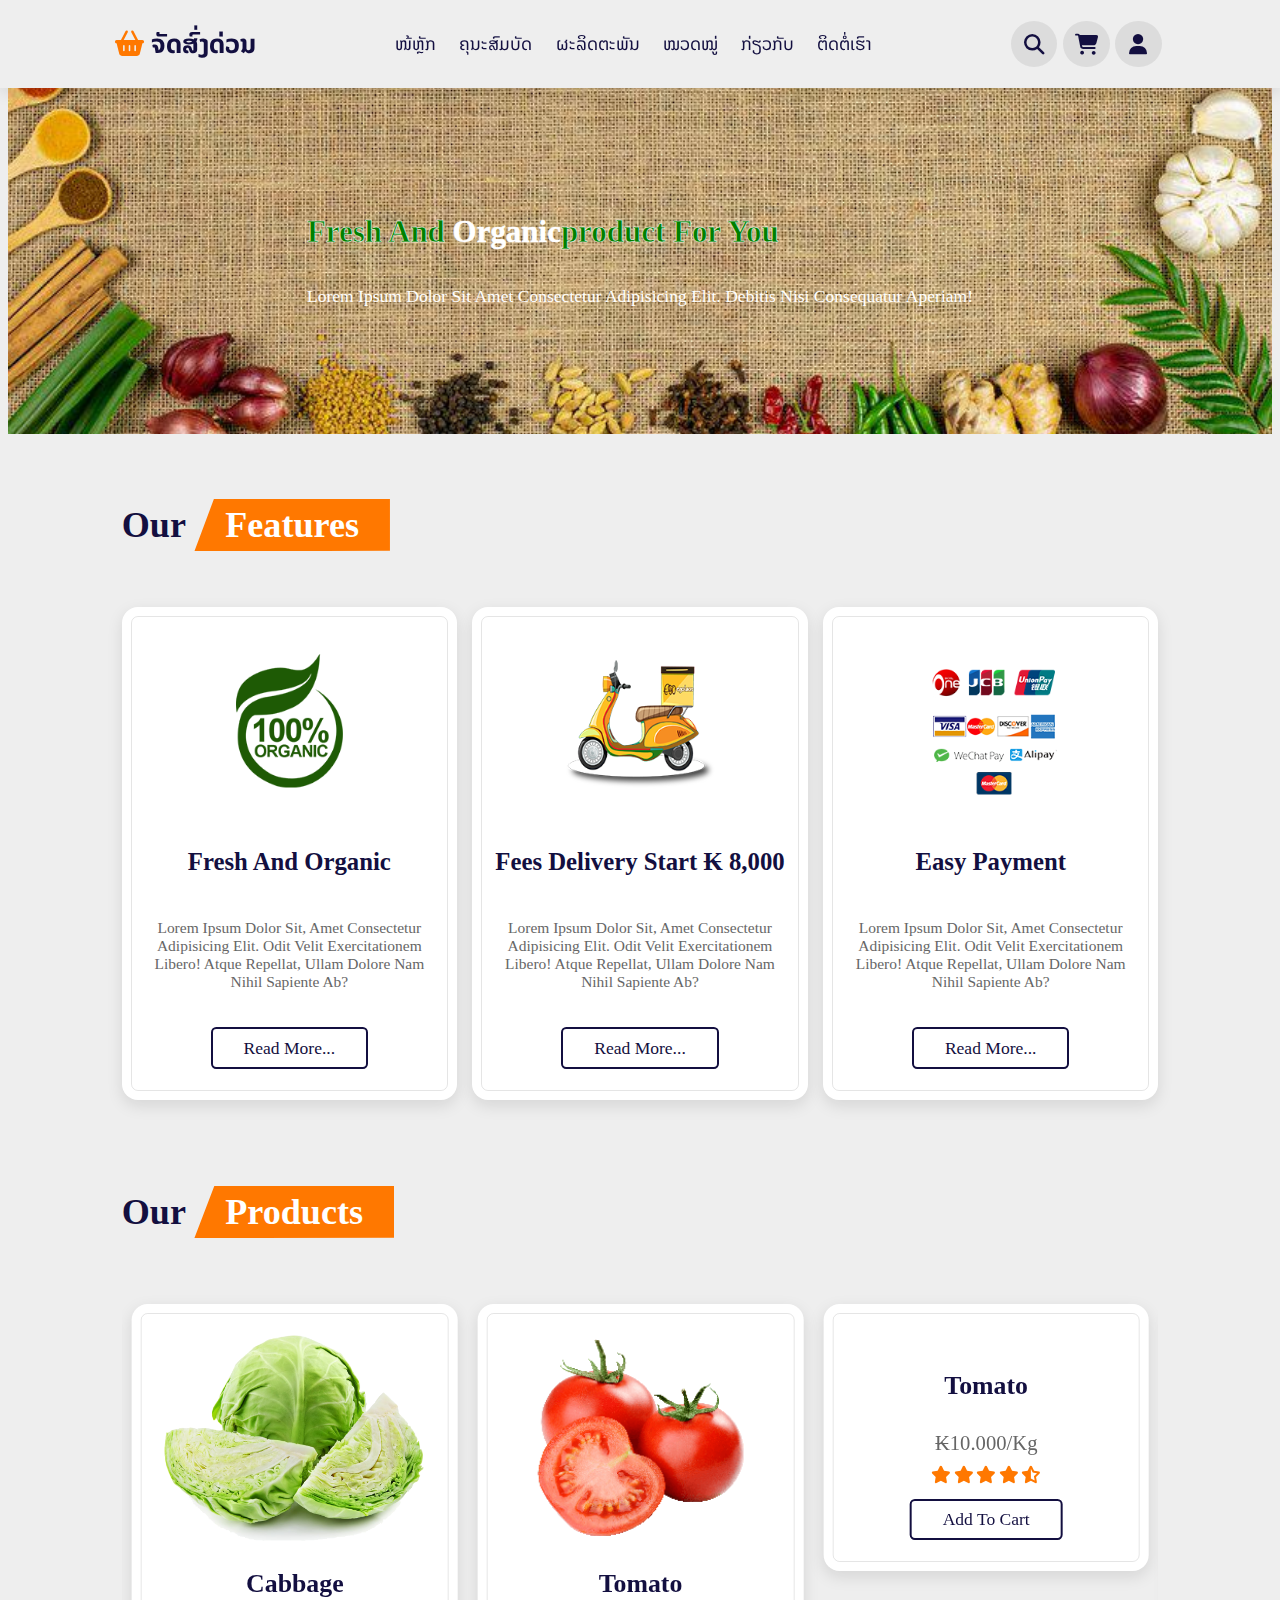
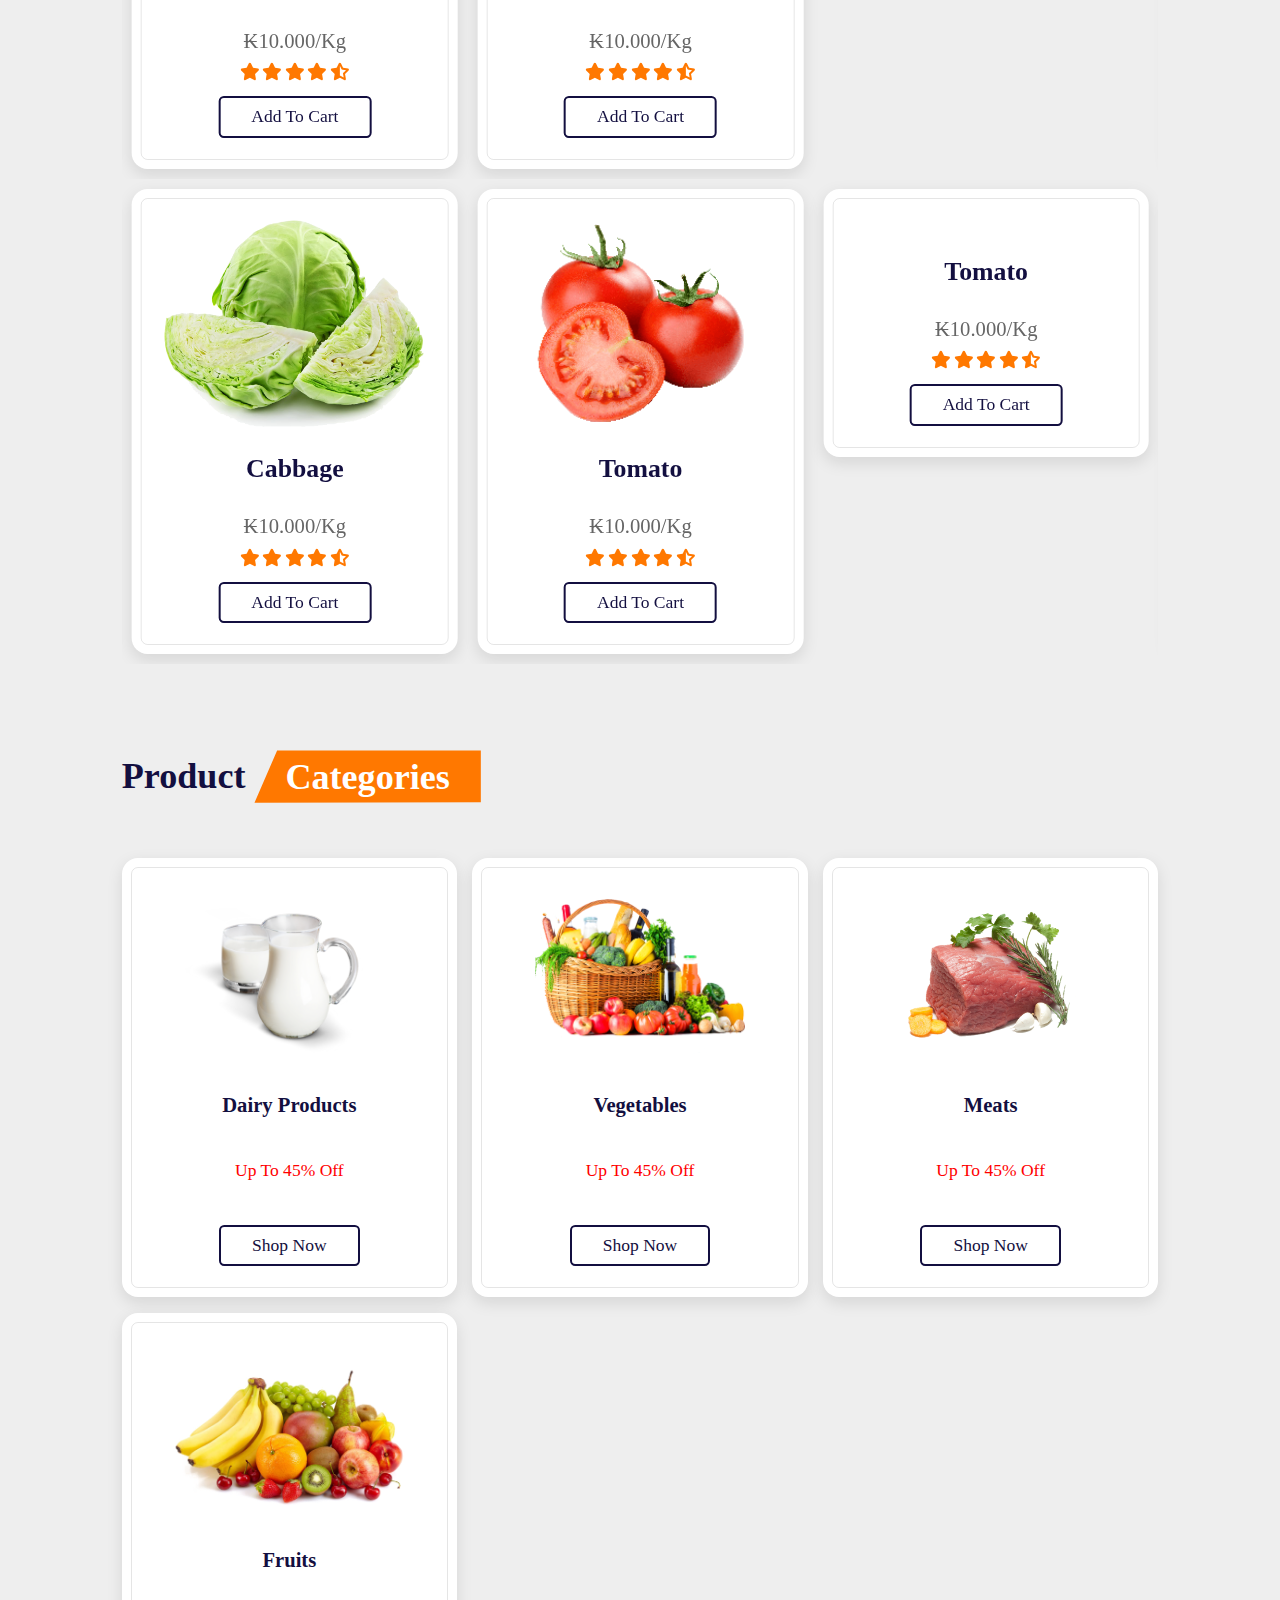
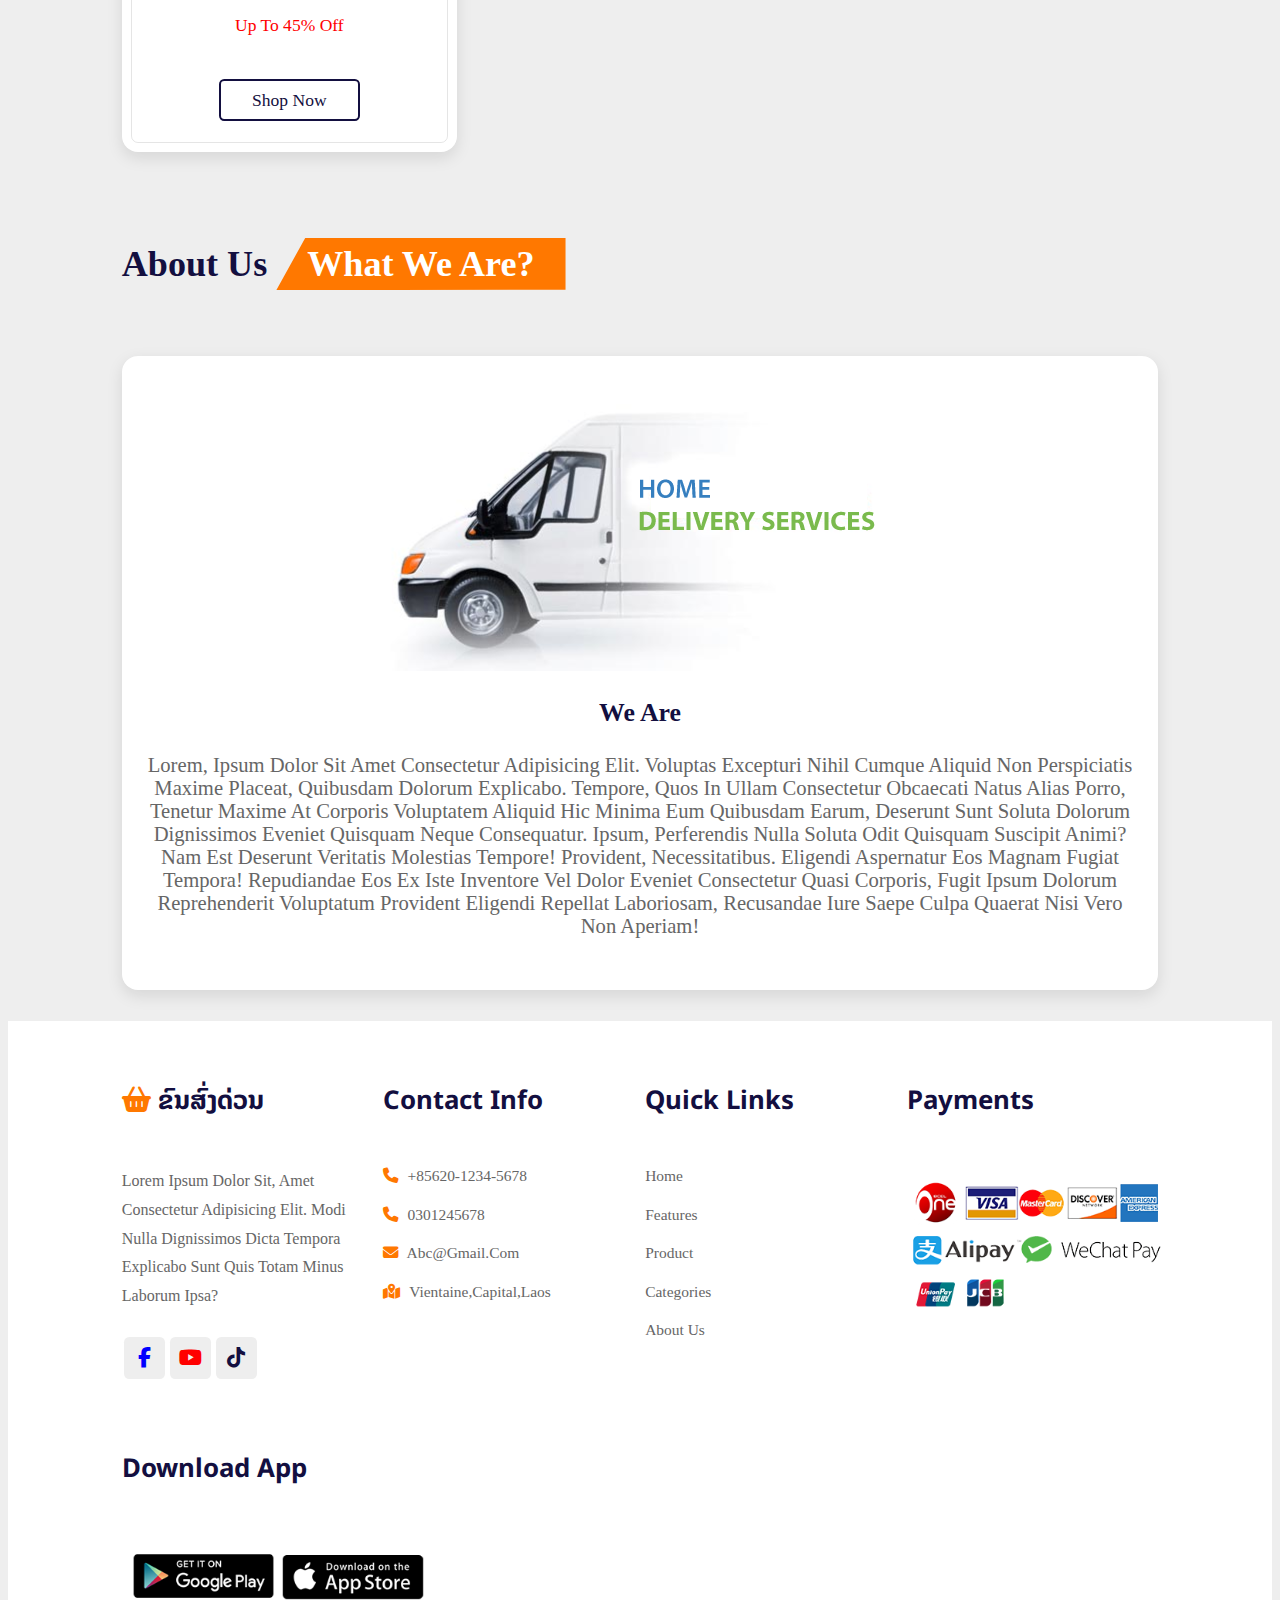
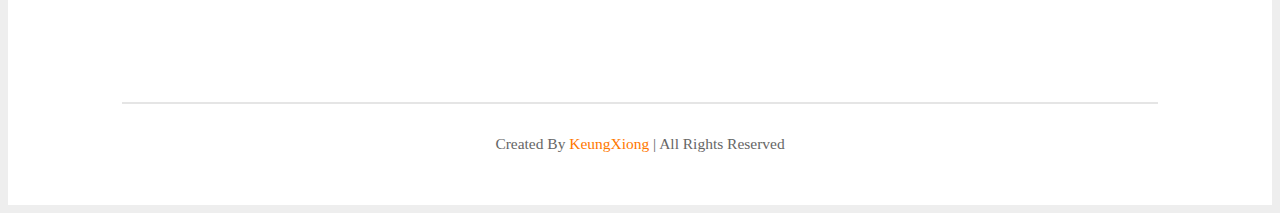
==== index.html @ df6d963c "first commit" ====
<!DOCTYPE html>
<html lang="en">
<head>
    <meta charset="UTF-8">
    <meta http-equiv="X-UA-Compatible" content="IE=edge">
    <meta name="viewport" content="width=device-width, initial-scale=1.0">
    <title>Document</title>
    <link rel="stylesheet" href="css/style.css">
    <link
    rel="stylesheet"
    href="https://cdn.jsdelivr.net/npm/swiper@8/swiper-bundle.min.css"
    />
    <link rel="stylesheet" href="https://cdnjs.cloudflare.com/ajax/libs/font-awesome/6.1.2/css/all.min.css">
</head>
<body>
    <header class="header">
        <a href="#" class="logo">
            <i class="fas fa-shopping-basket"></i> ຈັດສົ່ງດ່ວນ
        </a>
        <nav class="navbar">
            <a href="#home">ໜ້ຫຼັກ</a>
            <a href="#features">ຄຸນະສົມບັດ</a>
            <a href="#product">ຜະລິດຕະພັນ</a>
            <a href="#categories">ໝວດໝູ່</a>
            <a href="#about">ກ່ຽວກັບ</a>
            <a href="#contact">ຕິດຕໍ່ເຮົາ</a>
            
        </nav>
        <div class="icons">
            <div class="fas fa-bars" id="menu-btn"></div>
            <div class="fas fa-search" id="search-btn"></div>
            <div class="fas fa-shopping-cart" id="cart-btn"></div>
            <div class="fas fa-user" id="login-btn"></div>
        </div>

        <form class="search-form" action="">
            <input type="search" id="search-box" placeholder="Search...">
            <label for="search-box" class="fas fa-search"></label>
        </form>

        <div class="shopping-cart">
            <div class="box">
                <i class="fas fa-trash"></i>
                <img src="/assets/Banana.png" alt="">
                <div class="content">
                    <h3>Banana</h3>
                    <span class="price">₭ 10.000/-</span>
                    <span class="quantity">qty: 1 </span>
                </div>
            </div>
            <div class="box">
                <i class="fas fa-trash"></i>
                <img src="/assets/tomato.png" alt="">
                <div class="content">
                    <h3>Tomato</h3>
                    <span class="price">₭ 10.000/-</span>
                    <span class="quantity">qty: 1 </span>
                </div>
            </div>
            <div class="total">total : ₭ 20,000/-</div>
            <a href="#" class="btn">Checkout</a>
        </div>

        <form action="" class="login-form">
            <h3>Login</h3>
            <input type="email" placeholder=" email" class="box">
            <input type="password" placeholder="password" class="box">
            <p>forgot password <a href="#">Click</a></p>
            <p>don't have account <a href="#">create an account</a></p>
            <input type="submit" value="login now" class="btn" >
        </form>
    </header>

    <section class="home" id="home">
        <div class="content">
            <h3>fresh and <span>organic</span>product for you</h3>
            <p>Lorem ipsum dolor sit amet consectetur adipisicing elit. Debitis nisi consequatur aperiam!</p>
        </div>
    </section>

    <section class="features" id="features">
        <h1 class="heading">our <span>features</span></h1>

        <div class="box-container">
            <div class="box">
                <img src="/assets/organic.png" alt="">
                <h3>fresh and organic</h3>
                <p>Lorem ipsum dolor sit, amet consectetur adipisicing elit. Odit velit exercitationem libero! Atque repellat, ullam dolore nam nihil sapiente ab?</p>
                <a href="" class="btn">read more...</a>
            </div>
            <div class="box">
                <img src="/assets/delivery.png" alt="">
                <h3>fees delivery start ₭ 8,000</h3>
                <p>Lorem ipsum dolor sit, amet consectetur adipisicing elit. Odit velit exercitationem libero! Atque repellat, ullam dolore nam nihil sapiente ab?</p>
                <a href="" class="btn">read more...</a>
            </div>
            <div class="box">
                <img src="/assets/payment.png" alt="">
                <h3>easy payment</h3>
                <p>Lorem ipsum dolor sit, amet consectetur adipisicing elit. Odit velit exercitationem libero! Atque repellat, ullam dolore nam nihil sapiente ab?</p>
                <a href="" class="btn">read more...</a>
            </div>
        </div>
    </section>

    <section class="product" id="product">
        <h1 class="heading">Our <span>Products</span></h1>
        <div class="swiper product-slider">
            <div class="swiper-wrapper">
                <div class="swiper-slide box">
                    <img src="/assets/tomato.png" alt="">
                    <h3>Tomato</h3>
                    <div class="price"> ₭10.000/kg</div>
                    <div class="stars">
                        <i class="fas fa-star"></i>
                        <i class="fas fa-star"></i>
                        <i class="fas fa-star"></i>
                        <i class="fas fa-star"></i>
                        <i class="fas fa-star-half-alt"></i>
                    </div>
                    <a href="" class="btn">add to cart</a>
                </div>
                <div class="swiper-slide box">
                    <img src="/assets/Banana.png" alt="">
                    <h3>Tomato</h3>
                    <div class="price"> ₭10.000/kg</div>
                    <div class="stars">
                        <i class="fas fa-star"></i>
                        <i class="fas fa-star"></i>
                        <i class="fas fa-star"></i>
                        <i class="fas fa-star"></i>
                        <i class="fas fa-star-half-alt"></i>
                    </div>
                    <a href="" class="btn">add to cart</a>
                </div>
                <div class="swiper-slide box">
                    <img src="/assets/onion.png" alt="">
                    <h3>Onion</h3>
                    <div class="price"> ₭10.000/kg</div>
                    <div class="stars">
                        <i class="fas fa-star"></i>
                        <i class="fas fa-star"></i>
                        <i class="fas fa-star"></i>
                        <i class="fas fa-star"></i>
                        <i class="fas fa-star-half-alt"></i>
                    </div>
                    <a href="" class="btn">add to cart</a>
                </div>
                <div class="swiper-slide box">
                    <img src="/assets/potato.png" alt="">
                    <h3>Potato</h3>
                    <div class="price"> ₭10.000/kg</div>
                    <div class="stars">
                        <i class="fas fa-star"></i>
                        <i class="fas fa-star"></i>
                        <i class="fas fa-star"></i>
                        <i class="fas fa-star"></i>
                        <i class="fas fa-star-half-alt"></i>
                    </div>
                    <a href="" class="btn">add to cart</a>
                </div>
                <div class="swiper-slide box">
                    <img src="/assets/cabbage.png" alt="">
                    <h3>Cabbage</h3>
                    <div class="price"> ₭10.000/kg</div>
                    <div class="stars">
                        <i class="fas fa-star"></i>
                        <i class="fas fa-star"></i>
                        <i class="fas fa-star"></i>
                        <i class="fas fa-star"></i>
                        <i class="fas fa-star-half-alt"></i>
                    </div>
                    <a href="" class="btn">add to cart</a>
                </div>
            </div>
        </div>
        <div class="swiper product-slider">
            <div class="swiper-wrapper">
                <div class="swiper-slide box">
                    <img src="/assets/tomato.png" alt="">
                    <h3>Tomato</h3>
                    <div class="price"> ₭10.000/kg</div>
                    <div class="stars">
                        <i class="fas fa-star"></i>
                        <i class="fas fa-star"></i>
                        <i class="fas fa-star"></i>
                        <i class="fas fa-star"></i>
                        <i class="fas fa-star-half-alt"></i>
                    </div>
                    <a href="" class="btn">add to cart</a>
                </div>
                <div class="swiper-slide box">
                    <img src="/assets/Banana.png" alt="">
                    <h3>Tomato</h3>
                    <div class="price"> ₭10.000/kg</div>
                    <div class="stars">
                        <i class="fas fa-star"></i>
                        <i class="fas fa-star"></i>
                        <i class="fas fa-star"></i>
                        <i class="fas fa-star"></i>
                        <i class="fas fa-star-half-alt"></i>
                    </div>
                    <a href="" class="btn">add to cart</a>
                </div>
                <div class="swiper-slide box">
                    <img src="/assets/onion.png" alt="">
                    <h3>Onion</h3>
                    <div class="price"> ₭10.000/kg</div>
                    <div class="stars">
                        <i class="fas fa-star"></i>
                        <i class="fas fa-star"></i>
                        <i class="fas fa-star"></i>
                        <i class="fas fa-star"></i>
                        <i class="fas fa-star-half-alt"></i>
                    </div>
                    <a href="" class="btn">add to cart</a>
                </div>
                <div class="swiper-slide box">
                    <img src="/assets/potato.png" alt="">
                    <h3>Potato</h3>
                    <div class="price"> ₭10.000/kg</div>
                    <div class="stars">
                        <i class="fas fa-star"></i>
                        <i class="fas fa-star"></i>
                        <i class="fas fa-star"></i>
                        <i class="fas fa-star"></i>
                        <i class="fas fa-star-half-alt"></i>
                    </div>
                    <a href="" class="btn">add to cart</a>
                </div>
                <div class="swiper-slide box">
                    <img src="/assets/cabbage.png" alt="">
                    <h3>Cabbage</h3>
                    <div class="price"> ₭10.000/kg</div>
                    <div class="stars">
                        <i class="fas fa-star"></i>
                        <i class="fas fa-star"></i>
                        <i class="fas fa-star"></i>
                        <i class="fas fa-star"></i>
                        <i class="fas fa-star-half-alt"></i>
                    </div>
                    <a href="" class="btn">add to cart</a>
                </div>
            </div>
        </div>
    </section>
    
    <section class="categories" id="categories">
        <h1 class="heading">Product <span>Categories</span></h1>
        <div class="box-container">
            <div class="box">
                <img src="/assets/dairy.png" alt="">
                <h3>Dairy Products</h3>
                <p>up to 45% off</p>
                <a href="" class="btn">shop now</a>
            </div>
            <div class="box">
                <img src="/assets/vegetable.png" alt="">
                <h3>Vegetables</h3>
                <p>up to 45% off</p>
                <a href="" class="btn">shop now</a>
            </div>
            <div class="box">
                <img src="/assets/meat.png" alt="">
                <h3>Meats</h3>
                <p>up to 45% off</p>
                <a href="" class="btn">shop now</a>
            </div>
            <div class="box">
                <img src="/assets/fruit.png" alt="">
                <h3>Fruits</h3>
                <p>up to 45% off</p>
                <a href="" class="btn">shop now</a>
            </div>
        </div>
    </section>

    <section class="about" id="about">
        <h1 class="heading">About us <span>what we are?</span></h1>
        <div class="box-container">
            <div class="box">
                <img src="/assets/what.png" alt="">
                <h3>we are</h3>
                <p>Lorem, ipsum dolor sit amet consectetur adipisicing elit. Voluptas excepturi nihil cumque aliquid non perspiciatis maxime placeat, quibusdam dolorum explicabo. Tempore, quos in ullam consectetur obcaecati natus alias porro, tenetur maxime at corporis voluptatem aliquid hic minima eum quibusdam earum, deserunt sunt soluta dolorum dignissimos eveniet quisquam neque consequatur. Ipsum, perferendis nulla soluta odit quisquam suscipit animi? Nam est deserunt veritatis molestias tempore! Provident, necessitatibus. Eligendi aspernatur eos magnam fugiat tempora! Repudiandae eos ex iste inventore vel dolor eveniet consectetur quasi corporis, fugit ipsum dolorum reprehenderit voluptatum provident eligendi repellat laboriosam, recusandae iure saepe culpa quaerat nisi vero non aperiam!</p>
    
             </div>
        </div>
         
    </section>

    <section class="footer" id="contact">
       
        <div class="box-container">
             <div class="box">
                  <h3><i class="fas fa-shopping-basket"></i> ຂົນສົ່ງດ່ວນ </h3>
                  <p>Lorem ipsum dolor sit, amet consectetur adipisicing elit. Modi nulla dignissimos dicta tempora explicabo sunt quis totam minus laborum ipsa?</p>
                   <div class="share">
                     
                     <a href="" class="fab fa-facebook-f"></a>
                     <a href="" class="fab fa-youtube"></a>
                     <a href="" class="fab fa-tiktok"></a>
                    
                   </div>
             </div>
             <div class="box">
                <h3>contact info </h3>
                   <a href="" class="links"><i class="fas fa-phone"></i> +85620-1234-5678</a>
                   <a href="" class="links"><i class="fas fa-phone"></i> 0301245678</a>
                   <a href="" class="links"><i class="fas fa-envelope"></i> abc@gmail.com</a>
                   <a href="" class="links"><i class="fas fa-map-marked-alt"></i> vientaine,capital,Laos</a> 
             
           </div>
           <div class="box">
            <h3>Quick links</h3>
               <a href="#home" class="links"> home</a>
               <a href="#features" class="links"> features</a>
               <a href="#product" class="links"> product</a>
               <a href="#categories" class="links"> categories</a> 
               <a href="#about" class="links"> about us</a> 
          </div>
          <div class="box">
            <h3>Payments</h3>
               <img src="/assets/paymethod.png" class="payment-img" alt="">
          </div>
          <div class="box">
            <h3>Download app</h3>
               <img src="/assets/app.png" class="payment-img" alt="">
          </div>
        </div>

        <div class="credit">created by <span>keungXiong</span> | all rights reserved</div>
    </section>

   <script src="https://cdn.jsdelivr.net/npm/swiper@8/swiper-bundle.min.js"></script>
   <script src="script/script.js"></script>
</body>
</html>
---- css/style.css ----
@import url('https://fonts.googleapis.com/css2?family=Noto+Sans+Lao:wght@300&family=Roboto:wght@300&display=swap');

:root{
    --orange:#ff7800;
    --black:#130f40;
    --light-color:#666;
    --box-shadow:0 .5rem 1.5rem rgba(0,0,0,.1);
    --border:.2rem solid rgba(0,0,0,.1);
    --outline:.1rem solid rgba(0,0,0,.1);
    --outline-hover:.2rem solid var(--orange);
} 

*{
    
    text-decoration: none;
    text-transform: capitalize;
    transition: all .2s linear;
    outline: none;
    border: none;
    box-sizing: border-box;

}

html{
  font-size: 64.5%;
  overflow-x:hidden ;
  scroll-behavior: smooth;
  scroll-padding-top: 7rem;
}
body{
    background: #eee;
}
.btn{
    margin-top: 1rem;
    display: inline-block;
    padding: .8rem 3rem;
    font-size: 1.7rem;
    border-radius: .5rem;
    border: .2rem solid var(--black);
    color: var(--black);
    cursor: pointer;
}
.btn:hover{
    background: var(--orange);
    color: #fff;
    border: none;
    box-shadow: var(--box-shadow);
}
.header{
    position: fixed;
    top: 0;
    left: 0;
    right: 0;
    z-index: 1000;
    display: flex;
    align-items: center;
    justify-content: space-between;
    padding: 2rem 9%;
    background:#eee;
    box-shadow: var(--box-shadow);
    
}
section{
    padding: 2rem 9%;
}
.heading{
    padding: 2rem 0;
    padding-bottom: 3rem;
    font-size: 3.5rem;
    
    color: var(--black);
}
.heading span{
    color: #fff;
    background: var(--orange);
    display: inline-block;
    padding: .5rem 3rem;
    
    clip-path: polygon(100% 0%, 100% 0%, 100% 99%, 0% 100%, 10% 0%, 0% 0%);

}
.header .logo{
    font-size: 2.5rem;
    font-weight: bolder;
    color: var(--black);
    font-family: 'Noto Sans Lao', sans-serif;
    
}

.header .logo i{
    color: var(--orange);
    
   
}
.header .navbar a{
    font-size: 1.7rem;
    margin: 0 1rem;
    color: var(--black);
    font-family: 'Noto Sans Lao', sans-serif;
    
}
.header .navbar a:hover{
    color: var(--orange);
    outline: var(--outline-hover);
    outline-offset: 1rem;
    border-radius: 0.1px;
}
.header .icons div{
  height: 4.5rem;
  width: 4.5rem;
  line-height: 4.5rem;
  border-radius: 100rem;
  background:gainsboro;
  color:var(--black);
  font-size: 2rem;
  margin-right: .3rem;
  text-align: center;
  cursor: pointer;
}
.header .icons div:hover{
    color: var(--orange);
    background: #eee;
}
#menu-btn{
    display: none;
}
.header .search-form{
    position: absolute;
    top: 110%;
    right: -110rem;
    width: 50rem;
    height: 5rem;
    background: #fff;
    align-items: center;
    display: flex;
    overflow: hidden;
    border-radius: .5rem;
    box-shadow: var(--box-shadow);
}
.header .search-form.active{
    right: 2rem;
    transition: .4s linear;
}
.header .search-form input{
    height: 100%;
    width: 100%;
    background: none;
    text-transform: none;
    padding: 0 1.5rem;
    font-size: 1.6rem;
}
.header .search-form label{
    font-size: 2.2rem;
    padding-right:1.5rem ;
    cursor: pointer;
}
.header .search-form label:hover{
    color: var(--orange);
}

.header .shopping-cart{
    position: absolute;
    top: 110%;
    right: -110%;
    padding: 1rem;
    border-radius: .5rem;
    box-shadow: var(--box-shadow);
    width: 36rem;
    background: #fff;
}
.header .shopping-cart.active{
    right: 2rem;
    transition: .4s linear;
}
.header .shopping-cart .box{
    display: flex;
    align-items: center;
    gap: 1rem;
    position: relative;
    margin: 1rem 0;
}
.header .shopping-cart .box img{
    height: 7rem;
}
.header .shopping-cart .box .fa-trash{
    font-size: 2rem;
    position: absolute;
    top: 50%;
    right: 2rem;
    cursor: pointer;
    color: var(--light-color);
    transform: translateY(-50%);
}
.header .shopping-cart .box .fa-trash:hover{
    color: var(--orange);
}
.header .shopping-cart .box .content h3{
    font-size: 1.7rem;
    padding-bottom: 1rem;
}
.header .shopping-cart .box .content span{
    font-size: 1.5rem;
    color: var(--light-color);
    
}
.header .shopping-cart .box .content .quantity{
    padding-left: 1rem;
}
.header .shopping-cart .total{
    font-size: 2.5rem;
    padding: 1rem 0;
    text-align: center;
}
.header .shopping-cart .btn{
    display: block;
    text-align: center;
    margin: 1rem;
}
.header .login-form{
    position: absolute;
    top: 110%;
    right: -110%;
    width: 35rem;
    box-shadow: var(--box-shadow);
    padding: 2rem;
    border-radius: .5rem;
    background: #fff;
    text-align: center;
}
.header .login-form.active{
    right: 2rem;
    transition: .4s linear;
}
.header .login-form h3{
    font-size: 2.5rem;
    text-transform: uppercase;
    color: var(--black);
}
.header .login-form .box{
    margin: .7rem 0;
    width: 100%;
    background: #eee;
    border-radius: .5rem;
    padding: 1rem;
    font-size: 1.6rem;
    color: var(--black);
    text-transform: none;
}
.header .login-form p{
    font-size: 1.4rem;
    padding: .5rem 0;
    color: var(--light-color);
}
.header .login-form p a{
    color: blue;
    text-decoration: underline;
}
.home{
    display: flex;
    align-items: center;
    justify-content: center;
    background-position: center;
    background-size: cover;
    background-image: url(../assets/banner03.jpg);
    padding-top: 17rem;
    padding-bottom: 10rem;
}
.home .content h3{
    font-size: 3rem;
    color: green;
    -webkit-text-stroke-color: white;
    -webkit-text-stroke-width: 0.5px;
   
}
.home .content h3 span{
    color: #fff;
}
.home .content p{
    font-size: 1.7rem;
    color: #fff;
    line-height: 1.8;
    
}
.features .box-container{
    display: grid;
    grid-template-columns: repeat(auto-fit, minmax(30rem,1fr));
    gap: 1.5rem;
}
.features .box-container .box{
    padding: 3rem 2rem;
    background: #fff;
    text-align: center;
    border-radius: 16px;
    outline: var(--outline);
    outline-offset: -1rem;
    box-shadow: var(--box-shadow);
}
.features .box-container .box h3{
    font-size: 2.4rem;
    line-height: 1.8;
    color: var(--black);
}
.features .box-container .box p{
    font-size: 1.5rem;
    padding: 1rem 0;
    color: var(--light-color);
}
.features .box-container .box:hover{
    outline: var(--outline-hover);
    outline-offset: 0rem;
}
.features .box-container .box img{
    margin: 1rem 0;
    height: 15rem;
}
.product .product-slider{
    padding: 1rem;
}
.product .product-slider:first-child{
    margin-bottom: 2rem;
}
.product .product-slider .box{
    background: #fff;
    border-radius: 16px;
    text-align: center;
    padding: 3rem 2rem;
    outline-offset: -1rem;
    outline: var(--outline);
    box-shadow: var(--box-shadow);
    transition: .2s linear;
}
.product .product-slider .box:hover{
    outline-offset: 0rem;
    outline: var(--outline-hover);
}
.product .product-slider .box img{
    height: 20rem;
}
.product .product-slider .box h3{
    font-size: 2.5rem;
    color: var(--black);
}
.product .product-slider .box .price{
    font-size: 2rem;
    color: var(--light-color);
    padding: .5rem 0;
}
.product .product-slider .box .stars i{
    font-size: 1.7rem;
    color: var(--orange);
    padding: .5rem 0;
}
.categories .box-container{
    display: grid;
    grid-template-columns: repeat(auto-fit, minmax(26rem,1fr));
    gap: 1.5rem;
}
.categories .box-container .box{
    padding: 3rem 2rem;
    border-radius: 16px;
    background: #fff;
    box-shadow: var(--box-shadow);
    outline: var(--outline);
    outline-offset: -1rem;
    text-align: center;
}
.categories .box-container .box:hover{
    outline: var(--outline-hover);
    outline-offset: 0rem;
}
.categories .box-container .box img{
    margin: 1rem 0;
    height: 15rem;
}
.categories .box-container .box h3{
    font-size: 2rem;
    color: var(--black);
    line-height: 1.8;
}
.categories .box-container .box p{
    padding: 1rem 0rem;
    font-size: 1.7rem;
    color: red;
    line-height: 1.8;

}
.about .box-container{
    padding: 1rem 0;
}
.about .box{
   background: #fff;
   border-radius: 16px;
   text-align: center;
   padding: 3rem 2rem;
   box-shadow: var(--box-shadow);
   
}
.about .box h3{
    font-size: 2.5rem;
    color: var(--black);
}
.about .box p{
    font-size: 2rem;
    color: var(--light-color);
}
.footer{
    background: #fff;
}
.footer .box-container{
    display: grid;
    grid-template-columns: repeat(auto-fit, minmax(22rem, 1fr));
    gap: 1rem;
}
.footer .box-container .box h3{
    font-size: 2.5rem;
    color: var(--black);
    padding: 1rem 0;
    font-family: 'Noto Sans Lao', sans-serif;
}
.footer .box-container .box h3 i{
    color: var(--orange);
}
.footer .box-container .box .links{
    display: block;
    font-size: 1.5rem;
    color: var(--light-color);
    padding: 1rem 0;
}


.footer .box-container .box a i{
     color: var(--orange);
     padding-right: .5rem;
}
.footer .box-container .box p{
    font-size: 16px;
    line-height: 1.8;
    color: var(--light-color);
    padding: 1rem 0;
}
.footer .box-container .box a:hover i{
    color: var(--orange);
    padding-right:2rem ;
}
.footer .box-container .box a:hover{
    color: var(--orange);
    
}
.footer .box-container .box .share a {
    color:var(--black);
    height: 4rem;
    width: 4rem;
    line-height: 4rem;
    border-radius: .5rem;
    font-size: 2rem;
    margin-left: .2rem;
    background: #eee;
    text-align: center;
    margin-bottom: 2rem;
    
}
.footer .box-container .box .share a:nth-child(1){
    color: blue;
}
.footer .box-container .box .share a:nth-child(2){
    color: red;
}
.footer .box-container .box .share a:nth-child(3){
    color: var(--black);
}

.footer .box-container .box .share a:hover{
    color: var(--orange);
    background: #fff;
}
.footer .box-container .box .payment-img{
    margin-top: 2rem;
    height: 15rem;
    
}
.footer .credit{
   font-size: 1.5rem;
   color: var(--light-color);
   text-align: center;
   padding-top: 2rem;
   padding: 3rem;
   border-top: var(--border);
}
.footer .credit span{
    color: var(--orange);
}







@media (max-width:991px) {
     html{
        font-size: 55%;
     }
     .header{
        padding: 2rem;
     }
     .section{
        padding: 2rem;
     }
}

@media (max-width:768px){
    #menu-btn{
        display: inline-block;
    }
    .header .search-form{
        width: 90%;
    }
    .header .navbar{
        position: absolute;
        top: 110%;
        right: -110%;
        width: 30rem;
        box-shadow: var(--box-shadow);
        border-radius: .5rem;
        background: #fff;
    }
    .header .navbar.active{
        right: 2rem;
        transition: .4s linear;
    }
    .header .navbar a{
        font-size: 2rem;
        margin: 2rem 2.5rem;
        display: block;
    }
    .about .box-container .box img{
        width: 30rem;
    }
}


@media (max-width:450px) {
    html{
       font-size: 50%;
    }
    .heading{
        font-size: 2.5rem;
        text-align: center;
    }
    .footer{
        text-align: center;
    }
    .about .box-container .box img{
        width: 30rem;
    }
}
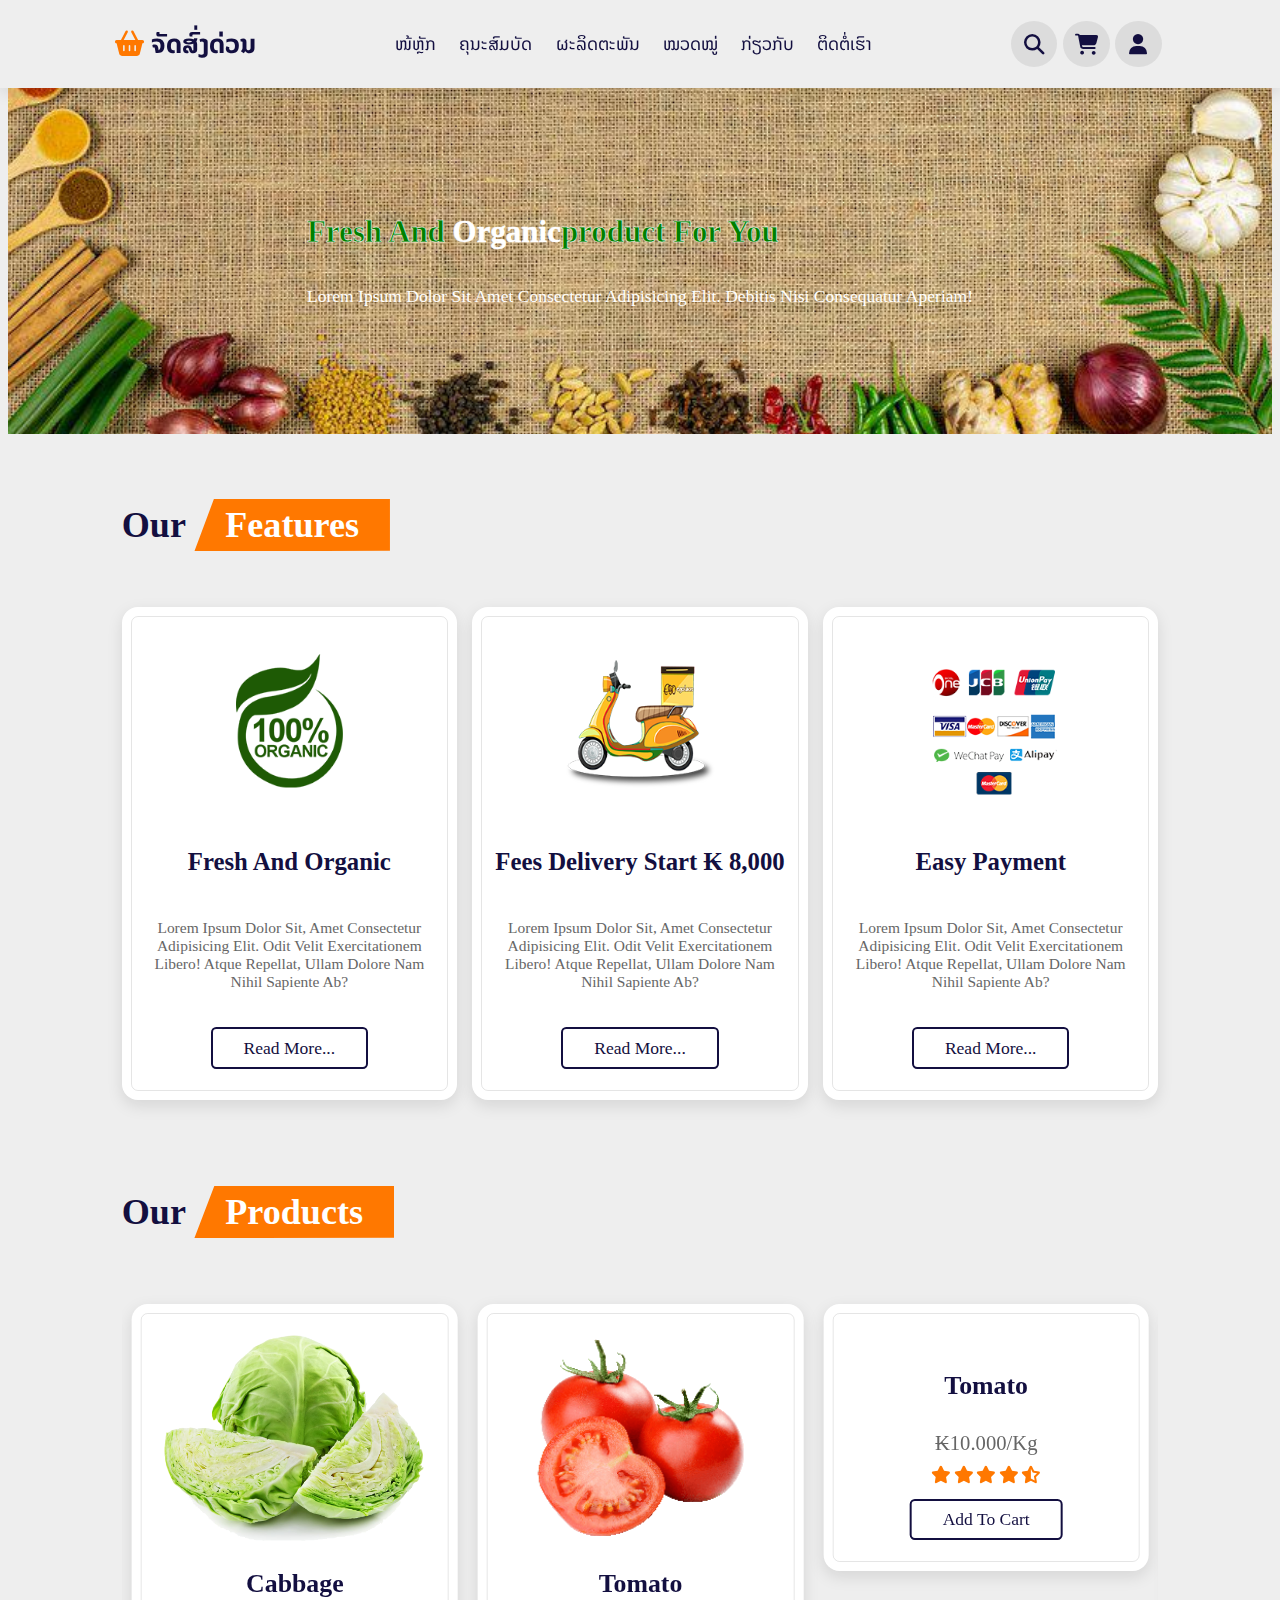
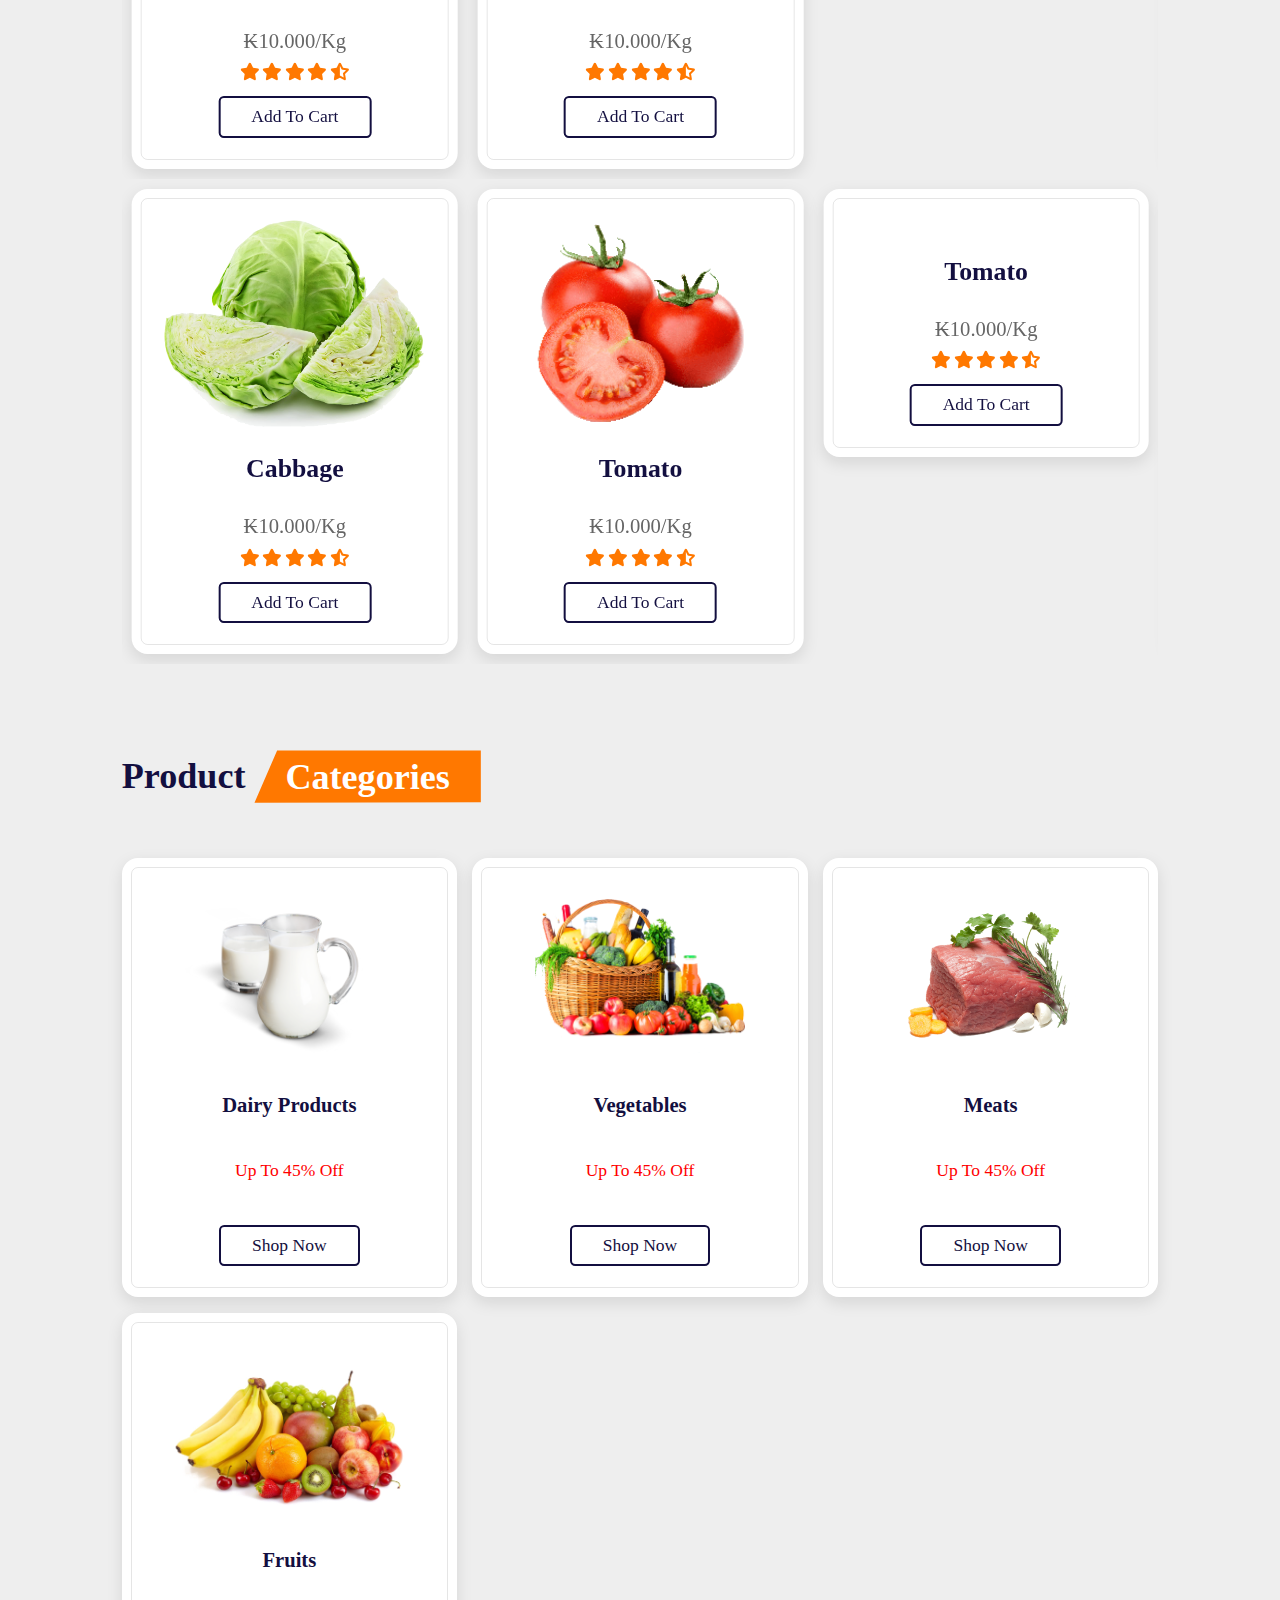
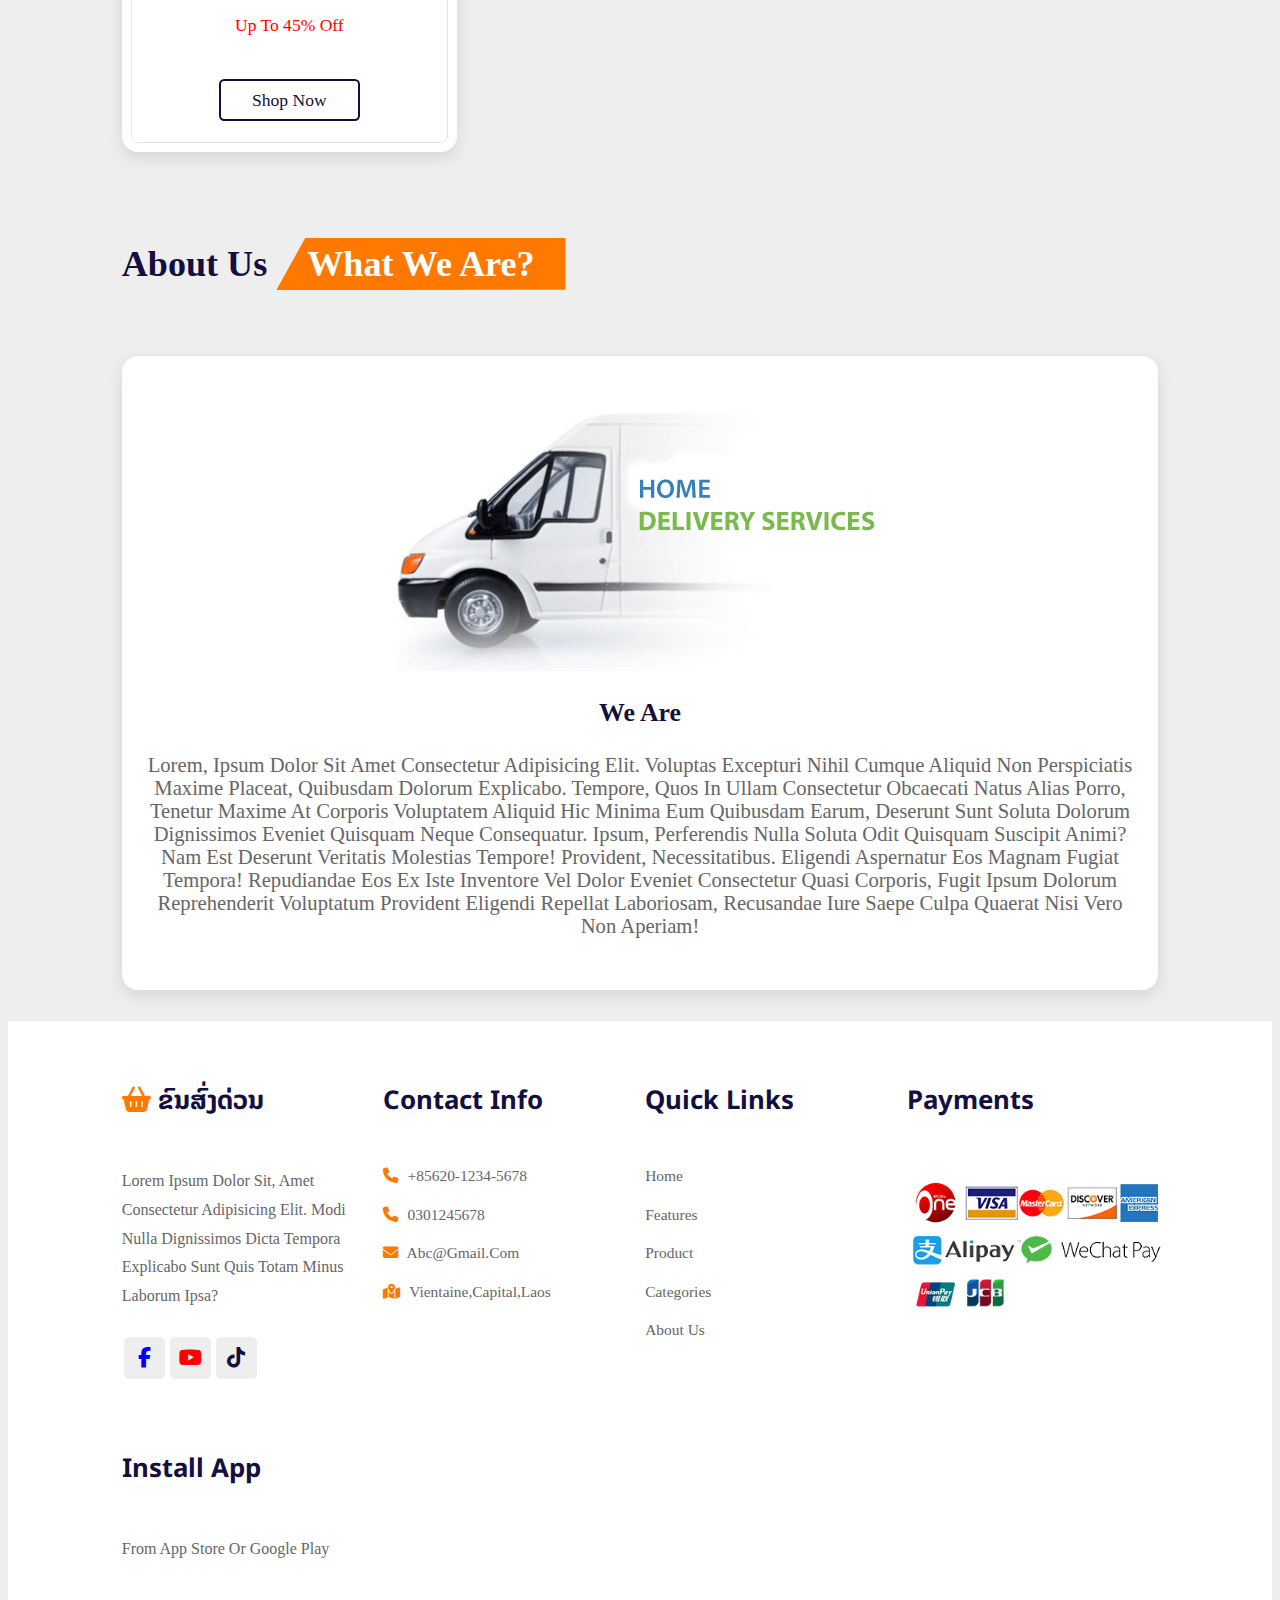
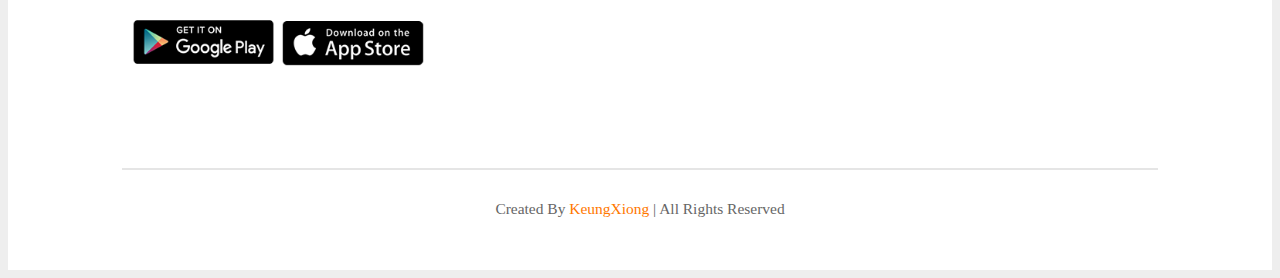
==== commit 9e08c5e3: "footer add install app" ====
--- a/index.html
+++ b/index.html
@@ -323,7 +323,8 @@
                <img src="/assets/paymethod.png" class="payment-img" alt="">
           </div>
           <div class="box">
-            <h3>Download app</h3>
+            <h3>install App</h3>
+            <p>From App Store or Google Play</p>
                <img src="/assets/app.png" class="payment-img" alt="">
           </div>
         </div>
